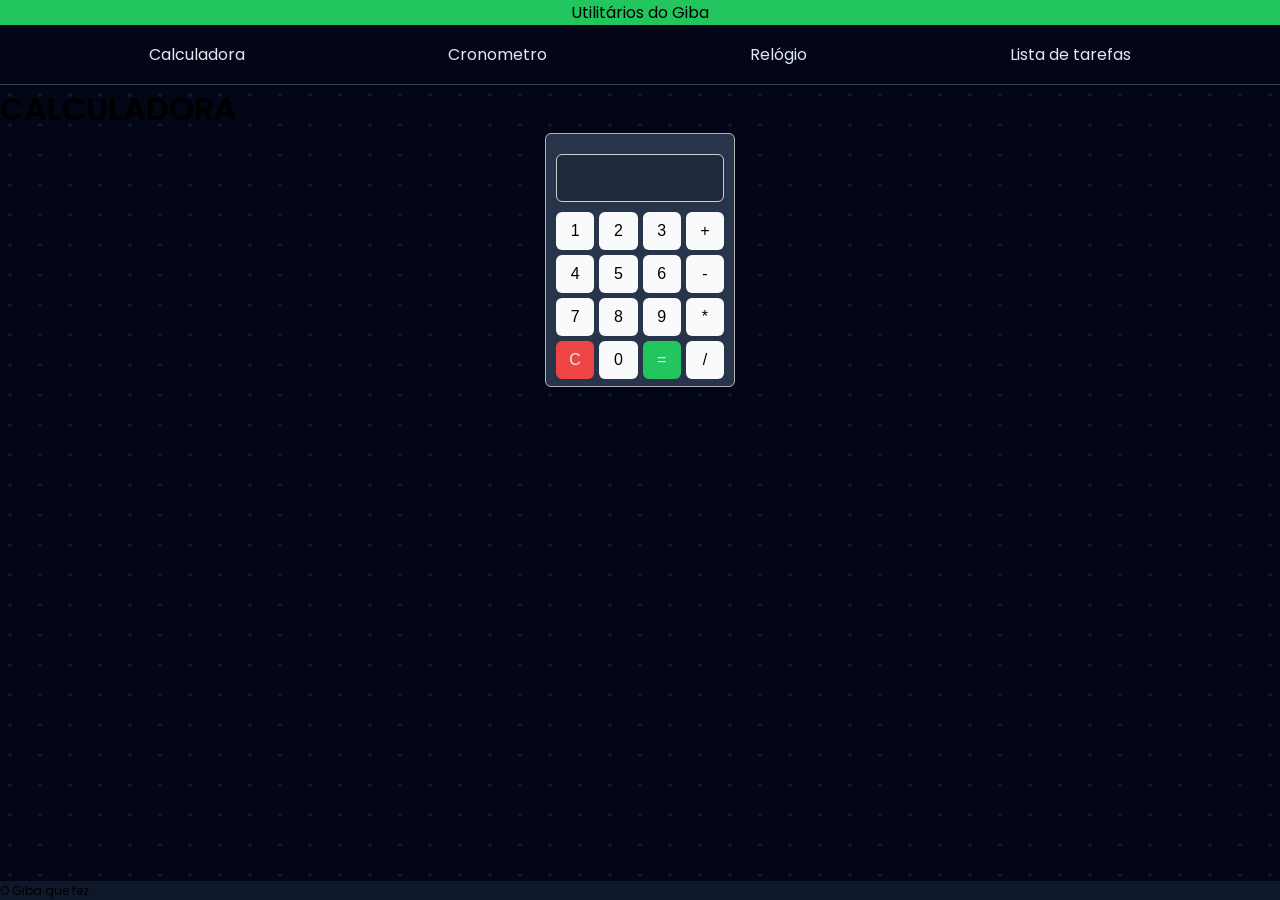
==== index.html @ 76445d64 "iniciando projeto, estrutura html e estilos" ====
<!doctype html>
<html lang="en">
  <head>
    <meta charset="UTF-8" />
    <meta name="viewport" content="width=device-width, initial-scale=1.0" />
    <link rel="stylesheet" href="styles/index.css" />
    <title>Calculadora</title>
  </head>
  <body>
    <header>
      <p>Utilitários do Giba</p>
    </header>

    <nav class="navbar">
      <ul>
        <li><a href="#">Calculadora</a></li>
        <li><a href="#">Cronometro</a></li>
        <li><a href="#">Relógio</a></li>
        <li><a href="#">Lista de tarefas</a></li>
      </ul>
    </nav>
    <div class="container">
      <main>
        <h1>Calculadora</h1>

        <div class="calculator">
          <div class="output">
            <span class="result"></span>
          </div>
          <div class="buttons">
            <button>1</button>
            <button>2</button>
            <button>3</button>
            <button>+</button>
            <button>4</button>
            <button>5</button>
            <button>6</button>
            <button>-</button>
            <button>7</button>
            <button>8</button>
            <button>9</button>
            <button>*</button>
            <button class="bg-red">C</button>
            <button>0</button>
            <button class="bg-green">=</button>
            <button>/</button>
          </div>
        </div>
      </main>
    </div>

    <footer>
      <small>O Giba que fez</small>
    </footer>
  </body>
</html>
---- styles/index.css ----
@import url(layout.css);
@import url(calc.css);
@import url(header.css);
@import url(fonts.css);
@import url(main.css);
@import url(footer.css);
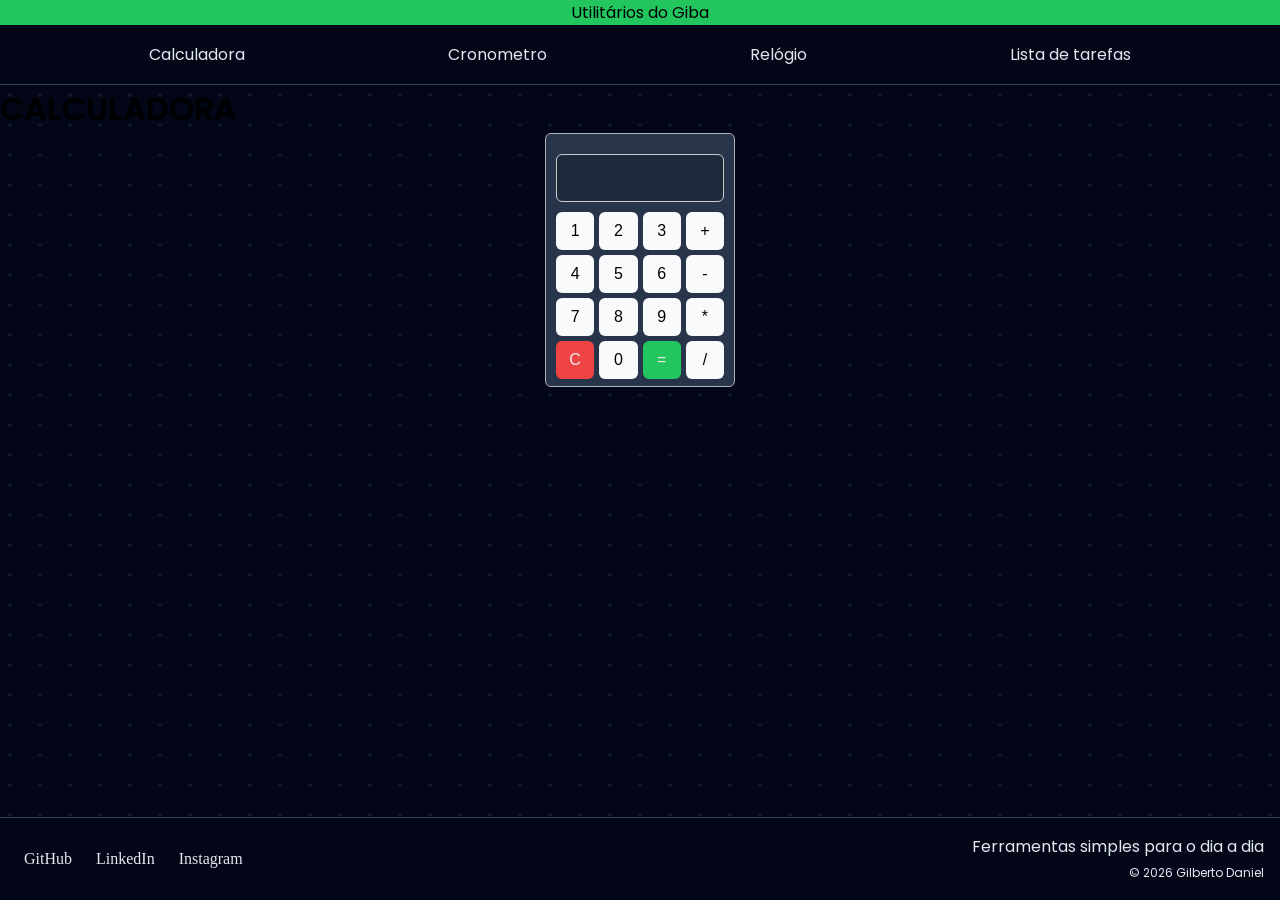
==== commit bd4e6e2b: "style: estilos do footer" ====
--- a/index.html
+++ b/index.html
@@ -49,8 +49,18 @@
       </main>
     </div>
 
-    <footer>
-      <small>O Giba que fez</small>
+    <footer class="footer">
+        <div class="links-footer">
+       
+            
+            <a href="https://github.com/gilgulart" target="_blank" rel="noopener noreferrer">GitHub</a>
+            <a href="https://www.linkedin.com/in/gilberto-gulart-ab4a36249/" target="_blank" rel="noopener noreferrer">LinkedIn</a>
+            <a href="https://www.instagram.com/gilgulart" target="_blank" rel="noopener noreferrer">Instagram</a>
+        </div>
+        <div class="signature" >
+            <p>Ferramentas simples para o dia a dia</p>
+            <p><small>© 2026 Gilberto Daniel</small></p>
+        </div>
     </footer>
   </body>
 </html>
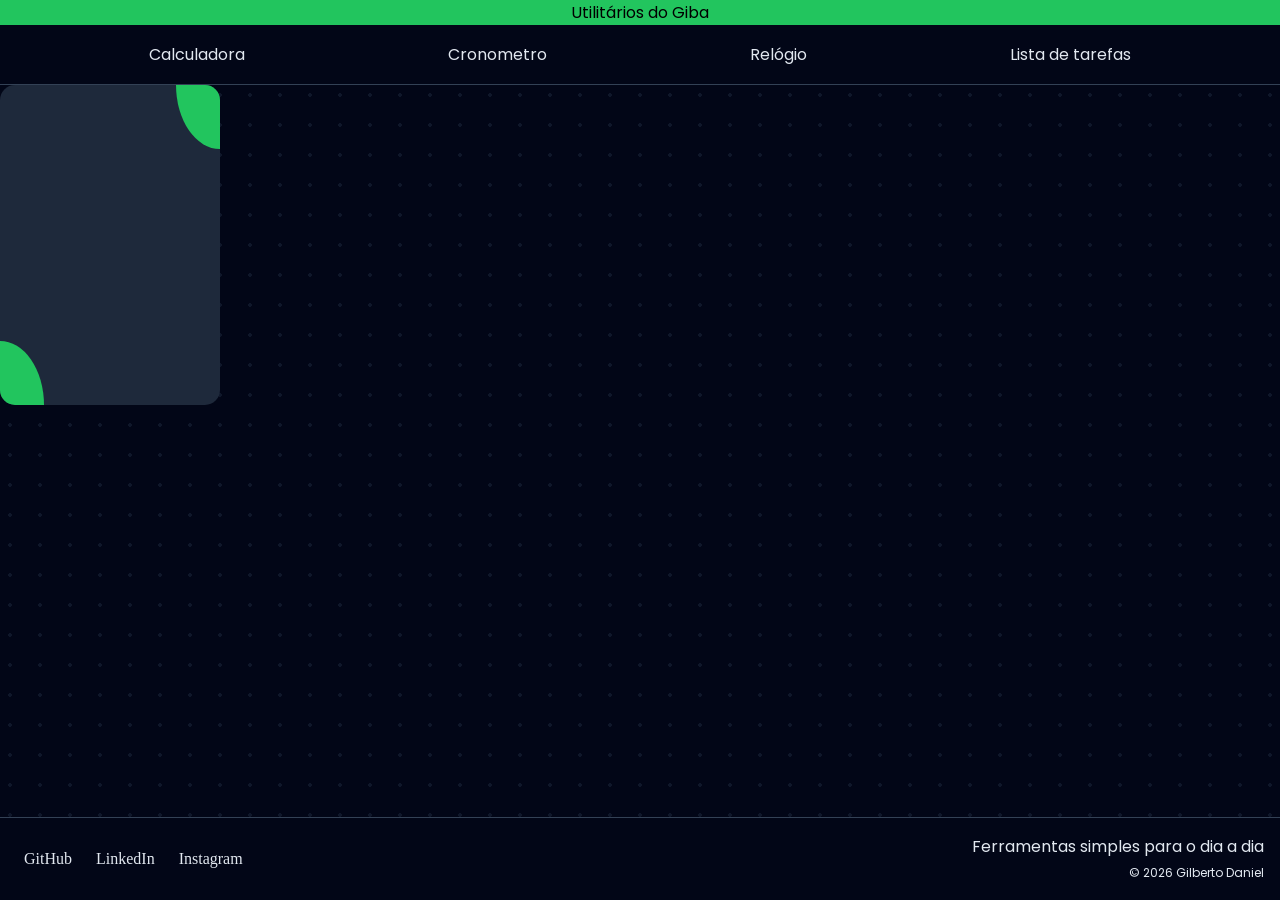
==== commit f4e9dc50: "style: cards da homepage" ====
--- a/index.html
+++ b/index.html
@@ -13,7 +13,7 @@
 
     <nav class="navbar">
       <ul>
-        <li><a href="#">Calculadora</a></li>
+        <li><a href="calc.html">Calculadora</a></li>
         <li><a href="#">Cronometro</a></li>
         <li><a href="#">Relógio</a></li>
         <li><a href="#">Lista de tarefas</a></li>
@@ -21,31 +21,13 @@
     </nav>
     <div class="container">
       <main>
-        <h1>Calculadora</h1>
 
-        <div class="calculator">
-          <div class="output">
-            <span class="result"></span>
-          </div>
-          <div class="buttons">
-            <button>1</button>
-            <button>2</button>
-            <button>3</button>
-            <button>+</button>
-            <button>4</button>
-            <button>5</button>
-            <button>6</button>
-            <button>-</button>
-            <button>7</button>
-            <button>8</button>
-            <button>9</button>
-            <button>*</button>
-            <button class="bg-red">C</button>
-            <button>0</button>
-            <button class="bg-green">=</button>
-            <button>/</button>
-          </div>
-        </div>
+        <a href="calc.html">
+            <div class="card">
+                <img src="" alt="" srcset="">
+            </div>
+        </a>
+            
       </main>
     </div>
 
--- a/styles/index.css
+++ b/styles/index.css
@@ -3,4 +3,5 @@
 @import url(header.css);
 @import url(fonts.css);
 @import url(main.css);
-@import url(footer.css);+@import url(footer.css);
+@import url(card.css);
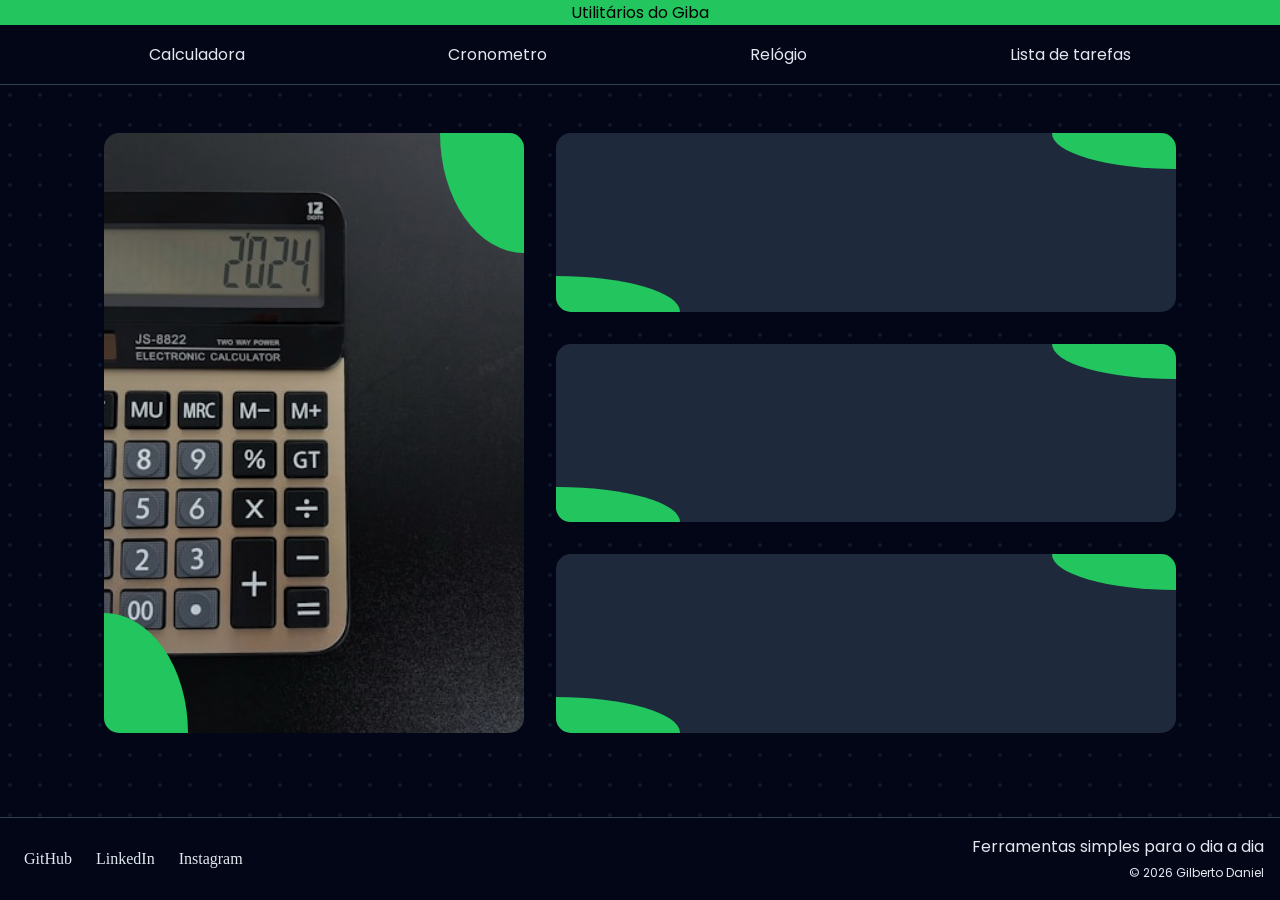
==== commit b34f77eb: "style: layout da home finalizado" ====
--- a/index.html
+++ b/index.html
@@ -21,28 +21,46 @@
     </nav>
     <div class="container">
       <main>
-
-        <a href="calc.html">
-            <div class="card">
-                <img src="" alt="" srcset="">
+        <div class="features">
+            <div class="main-feat">
+                <a href="calc.html">
+                    <div class="card" id="card-calc"></div>
+                </a>
             </div>
-        </a>
-            
+            <div class="sec-feat">
+                <div class="card"></div>
+                <div class="card"></div>
+                <div class="card"></div>
+            </div>
+        </div>
       </main>
     </div>
 
     <footer class="footer">
-        <div class="links-footer">
-       
-            
-            <a href="https://github.com/gilgulart" target="_blank" rel="noopener noreferrer">GitHub</a>
-            <a href="https://www.linkedin.com/in/gilberto-gulart-ab4a36249/" target="_blank" rel="noopener noreferrer">LinkedIn</a>
-            <a href="https://www.instagram.com/gilgulart" target="_blank" rel="noopener noreferrer">Instagram</a>
-        </div>
-        <div class="signature" >
-            <p>Ferramentas simples para o dia a dia</p>
-            <p><small>© 2026 Gilberto Daniel</small></p>
-        </div>
+      <div class="links-footer">
+        <a
+          href="https://github.com/gilgulart"
+          target="_blank"
+          rel="noopener noreferrer"
+          >GitHub</a
+        >
+        <a
+          href="https://www.linkedin.com/in/gilberto-gulart-ab4a36249/"
+          target="_blank"
+          rel="noopener noreferrer"
+          >LinkedIn</a
+        >
+        <a
+          href="https://www.instagram.com/gilgulart"
+          target="_blank"
+          rel="noopener noreferrer"
+          >Instagram</a
+        >
+      </div>
+      <div class="signature">
+        <p>Ferramentas simples para o dia a dia</p>
+        <p><small>© 2026 Gilberto Daniel</small></p>
+      </div>
     </footer>
   </body>
 </html>
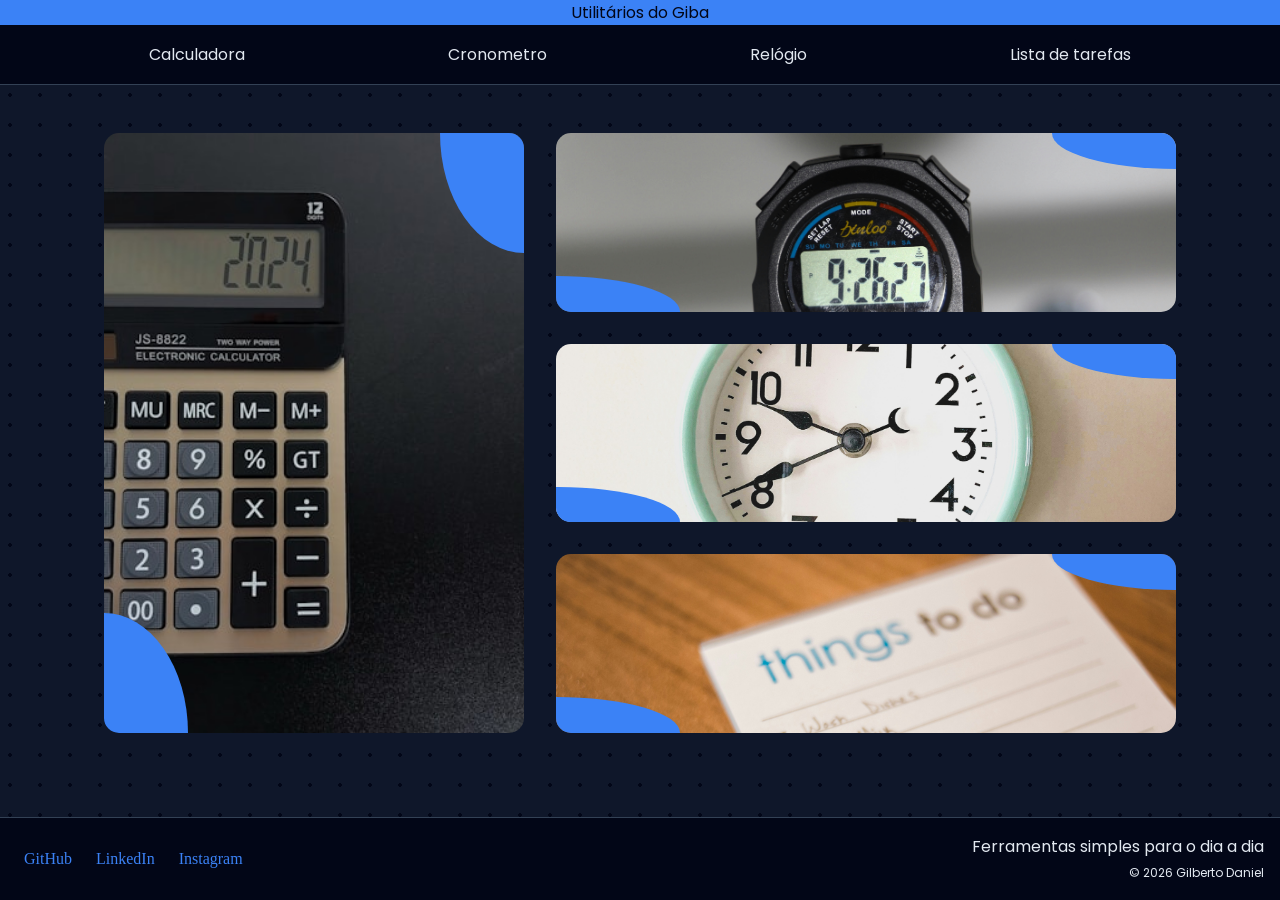
==== commit 9108dc38: "style: layout pronto" ====
--- a/index.html
+++ b/index.html
@@ -24,13 +24,13 @@
         <div class="features">
             <div class="main-feat">
                 <a href="calc.html">
-                    <div class="card" id="card-calc"></div>
+                    <div class="card" id="card-calc" data-label="Calculadora"></div>
                 </a>
             </div>
             <div class="sec-feat">
-                <div class="card"></div>
-                <div class="card"></div>
-                <div class="card"></div>
+                <div class="card" id="card-cronometer" data-label="Cronometro"></div>
+                <div class="card" id="card-clock" data-label="Relógio"></div>
+                <div class="card" id="card-tasks" data-label="Lista de Tarefas"></div>
             </div>
         </div>
       </main>
